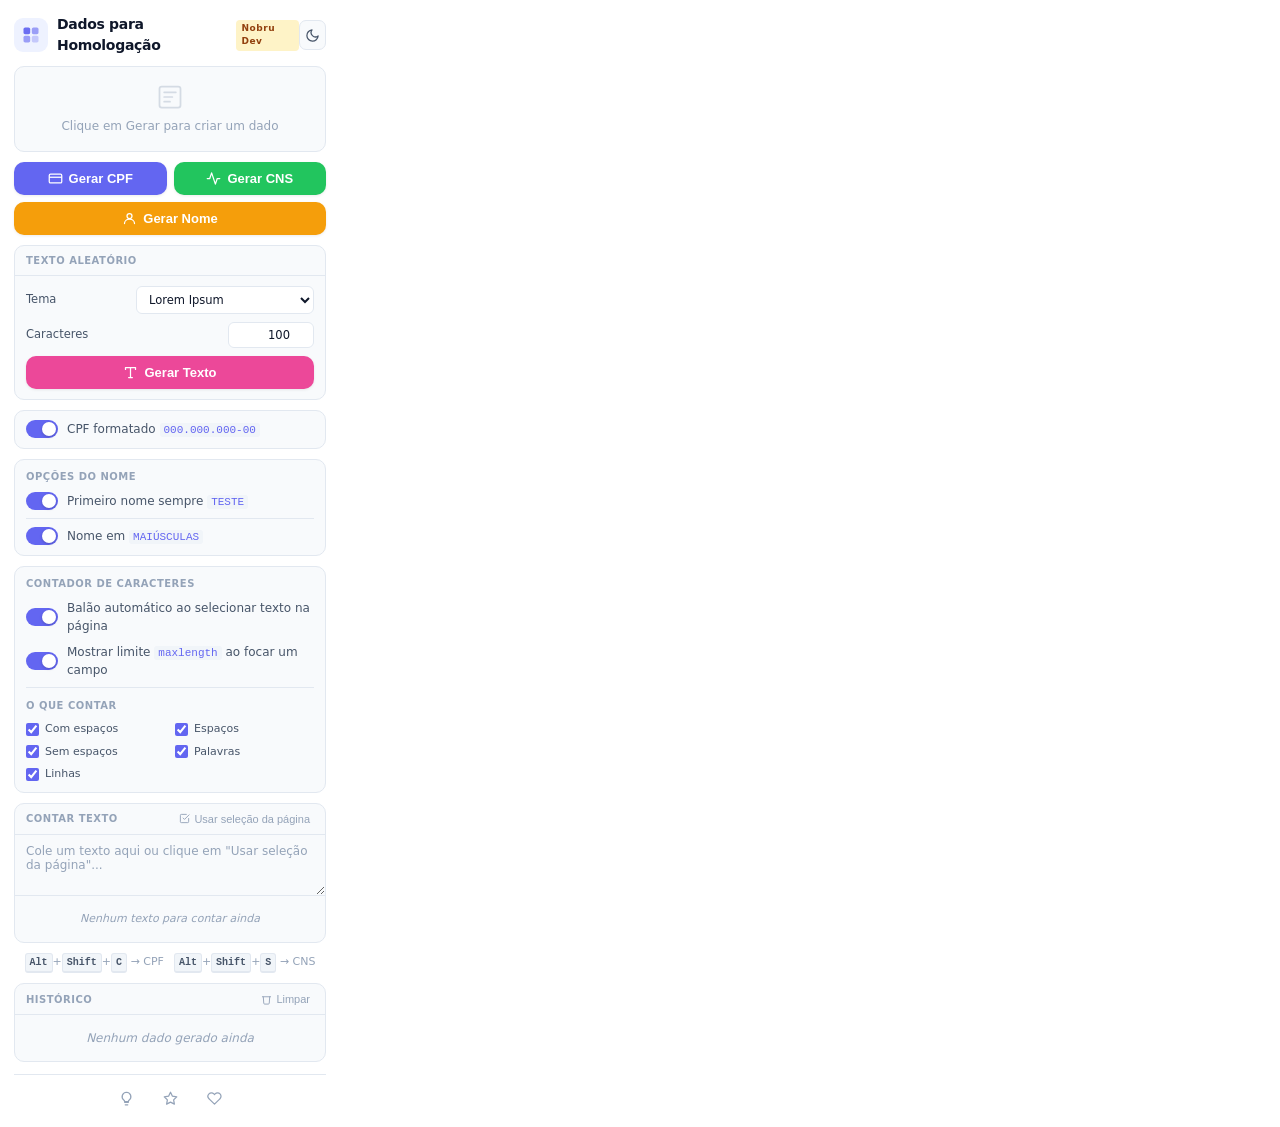
==== extensao/popup.html @ 06ca238c "atualizando pastas" ====
<!DOCTYPE html>
<html lang="pt-BR">
<head>
  <meta charset="UTF-8" />
  <meta name="viewport" content="width=device-width, initial-scale=1.0" />
  <title>Gerador de Dados de Teste</title>
  <link rel="stylesheet" href="popup.css" />
</head>
<body>

  <div class="container">

    <!-- Header -->
    <header class="header">
      <div class="header-left">
        <div class="logo">
          <svg width="20" height="20" viewBox="0 0 24 24" fill="none">
            <path d="M9 3H5C3.9 3 3 3.9 3 5V9C3 10.1 3.9 11 5 11H9C10.1 11 11 10.1 11 9V5C11 3.9 10.1 3 9 3Z" fill="currentColor" opacity="0.95"/>
            <path d="M19 3H15C13.9 3 13 3.9 13 5V9C13 10.1 13.9 11 15 11H19C20.1 11 21 10.1 21 9V5C21 3.9 20.1 3 19 3Z" fill="currentColor" opacity="0.6"/>
            <path d="M9 13H5C3.9 13 3 13.9 3 15V19C3 20.1 3.9 21 5 21H9C10.1 21 11 20.1 11 19V15C11 13.9 10.1 13 9 13Z" fill="currentColor" opacity="0.6"/>
            <path d="M19 13H15C13.9 13 13 13.9 13 15V19C13 20.1 13.9 21 15 21H19C20.1 21 21 20.1 21 19V15C21 13.9 20.1 13 19 13Z" fill="currentColor" opacity="0.3"/>
          </svg>
        </div>
        <div class="header-text">
          <h1 class="title">Dados para Homologação</h1>
          <span class="badge">Nobru Dev</span>
        </div>
      </div>
      <button class="btn-icon" id="btn-tema" title="Alternar tema" aria-label="Alternar tema">
        <svg id="icon-lua" width="15" height="15" viewBox="0 0 24 24" fill="none">
          <path d="M21 12.79A9 9 0 1111.21 3 7 7 0 0021 12.79z" stroke="currentColor" stroke-width="2" stroke-linecap="round" stroke-linejoin="round"/>
        </svg>
        <svg id="icon-sol" width="15" height="15" viewBox="0 0 24 24" fill="none" style="display:none">
          <circle cx="12" cy="12" r="5" stroke="currentColor" stroke-width="2"/>
          <line x1="12" y1="1" x2="12" y2="3" stroke="currentColor" stroke-width="2" stroke-linecap="round"/>
          <line x1="12" y1="21" x2="12" y2="23" stroke="currentColor" stroke-width="2" stroke-linecap="round"/>
          <line x1="4.22" y1="4.22" x2="5.64" y2="5.64" stroke="currentColor" stroke-width="2" stroke-linecap="round"/>
          <line x1="18.36" y1="18.36" x2="19.78" y2="19.78" stroke="currentColor" stroke-width="2" stroke-linecap="round"/>
          <line x1="1" y1="12" x2="3" y2="12" stroke="currentColor" stroke-width="2" stroke-linecap="round"/>
          <line x1="21" y1="12" x2="23" y2="12" stroke="currentColor" stroke-width="2" stroke-linecap="round"/>
          <line x1="4.22" y1="19.78" x2="5.64" y2="18.36" stroke="currentColor" stroke-width="2" stroke-linecap="round"/>
          <line x1="18.36" y1="5.64" x2="19.78" y2="4.22" stroke="currentColor" stroke-width="2" stroke-linecap="round"/>
        </svg>
      </button>
    </header>

    <!-- Área de resultado -->
    <section class="result-area" id="result-area">
      <div class="result-placeholder" id="result-placeholder">
        <svg width="28" height="28" viewBox="0 0 24 24" fill="none" opacity="0.35">
          <rect x="3" y="3" width="18" height="18" rx="2" stroke="currentColor" stroke-width="1.5"/>
          <path d="M7 8h10M7 12h7M7 16h5" stroke="currentColor" stroke-width="1.5" stroke-linecap="round"/>
        </svg>
        <span>Clique em Gerar para criar um dado</span>
      </div>
      <div class="result-content" id="result-content" style="display:none">
        <span class="result-chip" id="result-tipo">CPF</span>
        <div class="result-valor" id="result-valor" title="Clique para copiar">—</div>
        <div class="result-btns">
          <button class="btn-sm" id="btn-copiar">
            <svg width="13" height="13" viewBox="0 0 24 24" fill="none">
              <rect x="9" y="9" width="13" height="13" rx="2" stroke="currentColor" stroke-width="2"/>
              <path d="M5 15H4a2 2 0 01-2-2V4a2 2 0 012-2h9a2 2 0 012 2v1" stroke="currentColor" stroke-width="2"/>
            </svg>
            Copiar
          </button>
          <button class="btn-sm" id="btn-preencher">
            <svg width="13" height="13" viewBox="0 0 24 24" fill="none">
              <path d="M11 4H4a2 2 0 00-2 2v14a2 2 0 002 2h14a2 2 0 002-2v-7" stroke="currentColor" stroke-width="2" stroke-linecap="round"/>
              <path d="M18.5 2.5a2.121 2.121 0 013 3L12 15l-4 1 1-4 9.5-9.5z" stroke="currentColor" stroke-width="2" stroke-linecap="round"/>
            </svg>
            Preencher campo
          </button>
        </div>
      </div>
    </section>

    <!-- Botões geradores -->
    <div class="gen-grid">
      <button class="btn-gen btn-cpf" id="btn-gerar-cpf">
        <svg width="15" height="15" viewBox="0 0 24 24" fill="none">
          <rect x="2" y="5" width="20" height="14" rx="2" stroke="currentColor" stroke-width="2"/>
          <path d="M2 10h20" stroke="currentColor" stroke-width="2"/>
        </svg>
        Gerar CPF
      </button>
      <button class="btn-gen btn-cns" id="btn-gerar-cns">
        <svg width="15" height="15" viewBox="0 0 24 24" fill="none">
          <path d="M22 12h-4l-3 9L9 3l-3 9H2" stroke="currentColor" stroke-width="2" stroke-linecap="round" stroke-linejoin="round"/>
        </svg>
        Gerar CNS
      </button>
      <button class="btn-gen btn-nome" id="btn-gerar-nome">
        <svg width="15" height="15" viewBox="0 0 24 24" fill="none">
          <circle cx="12" cy="8" r="4" stroke="currentColor" stroke-width="2"/>
          <path d="M4 20c0-4 3.6-7 8-7s8 3 8 7" stroke="currentColor" stroke-width="2" stroke-linecap="round"/>
        </svg>
        Gerar Nome
      </button>
    </div>

    <!-- Gerador de Texto Aleatório -->
    <div class="contagem-box">
      <div class="contagem-head">
        <span class="hist-title">Texto Aleatório</span>
      </div>
      <div class="texto-gerador-body">
        <div class="texto-gerador-row">
          <label class="texto-gerador-label" for="sel-texto-tema">Tema</label>
          <select id="sel-texto-tema" class="texto-gerador-select">
            <option value="lorem">Lorem Ipsum</option>
            <option value="comentario">Comentário de usuário</option>
            <option value="produto">Descrição de produto</option>
            <option value="corporativo">Texto corporativo</option>
            <option value="juridico">Texto jurídico/formal</option>
          </select>
        </div>
        <div class="texto-gerador-row">
          <label class="texto-gerador-label" for="input-texto-tamanho">Caracteres</label>
          <input type="number" id="input-texto-tamanho" class="texto-gerador-input" min="1" max="20000" value="100" />
        </div>
        <button class="btn-gen btn-texto" id="btn-gerar-texto">
          <svg width="15" height="15" viewBox="0 0 24 24" fill="none">
            <path d="M4 7V4h16v3" stroke="currentColor" stroke-width="2" stroke-linecap="round" stroke-linejoin="round"/>
            <path d="M9 20h6M12 4v16" stroke="currentColor" stroke-width="2" stroke-linecap="round" stroke-linejoin="round"/>
          </svg>
          Gerar Texto
        </button>
      </div>
    </div>

    <!-- Config: formato CPF -->
    <div class="config-row">
      <label class="toggle-wrap">
        <input type="checkbox" id="chk-formato" checked />
        <span class="track"><span class="thumb"></span></span>
        <span class="toggle-label-text">CPF formatado <code>000.000.000-00</code></span>
      </label>
    </div>

    <!-- Config: Nome -->
    <div class="config-row config-nome-box">
      <span class="config-nome-title">Opções do Nome</span>
      <label class="toggle-wrap">
        <input type="checkbox" id="chk-nome-prefixo" checked />
        <span class="track"><span class="thumb"></span></span>
        <span class="toggle-label-text">Primeiro nome sempre <code>TESTE</code></span>
      </label>
      <div class="config-nome-sep"></div>
      <label class="toggle-wrap">
        <input type="checkbox" id="chk-nome-maiusculo" checked />
        <span class="track"><span class="thumb"></span></span>
        <span class="toggle-label-text">Nome em <code>MAIÚSCULAS</code></span>
      </label>
    </div>

    <!-- Config: Contador de Caracteres -->
    <div class="config-row config-nome-box">
      <span class="config-nome-title">Contador de Caracteres</span>
      <label class="toggle-wrap">
        <input type="checkbox" id="chk-contagem-auto" checked />
        <span class="track"><span class="thumb"></span></span>
        <span class="toggle-label-text">Balão automático ao selecionar texto na página</span>
      </label>

      <label class="toggle-wrap">
        <input type="checkbox" id="chk-limite-campo" checked />
        <span class="track"><span class="thumb"></span></span>
        <span class="toggle-label-text">Mostrar limite <code>maxlength</code> ao focar um campo</span>
      </label>

      <div class="config-nome-sep"></div>

      <span class="config-nome-title" style="margin-top:2px">O que contar</span>
      <div class="metricas-grid">
        <label class="chk-metrica"><input type="checkbox" id="chk-m-comEspaco" checked /> Com espaços</label>
        <label class="chk-metrica"><input type="checkbox" id="chk-m-espacos" checked /> Espaços</label>
        <label class="chk-metrica"><input type="checkbox" id="chk-m-semEspaco" checked /> Sem espaços</label>
        <label class="chk-metrica"><input type="checkbox" id="chk-m-palavras" checked /> Palavras</label>
        <label class="chk-metrica"><input type="checkbox" id="chk-m-linhas" checked /> Linhas</label>
      </div>
    </div>

    <!-- Contar texto manualmente / via seleção da página -->
    <div class="contagem-box">
      <div class="contagem-head">
        <span class="hist-title">Contar texto</span>
        <button class="btn-clear" id="btn-usar-selecao">
          <svg width="11" height="11" viewBox="0 0 24 24" fill="none">
            <path d="M9 11l3 3L22 4" stroke="currentColor" stroke-width="2" stroke-linecap="round" stroke-linejoin="round"/>
            <path d="M21 12v7a2 2 0 01-2 2H5a2 2 0 01-2-2V5a2 2 0 012-2h11" stroke="currentColor" stroke-width="2" stroke-linecap="round" stroke-linejoin="round"/>
          </svg>
          Usar seleção da página
        </button>
      </div>
      <textarea id="contagem-input" class="contagem-textarea" rows="3" placeholder="Cole um texto aqui ou clique em &quot;Usar seleção da página&quot;..."></textarea>
      <div class="contagem-resultado" id="contagem-resultado">
        <span class="contagem-vazio">Nenhum texto para contar ainda</span>
      </div>
    </div>

    <!-- Atalhos -->
    <div class="atalhos">
      <span><kbd>Alt</kbd>+<kbd>Shift</kbd>+<kbd>C</kbd> → CPF</span>
      <span><kbd>Alt</kbd>+<kbd>Shift</kbd>+<kbd>S</kbd> → CNS</span>
    </div>

    <!-- Histórico -->
    <div class="hist-box">
      <div class="hist-head">
        <span class="hist-title">Histórico</span>
        <button class="btn-clear" id="btn-limpar">
          <svg width="11" height="11" viewBox="0 0 24 24" fill="none">
            <polyline points="3 6 5 6 21 6" stroke="currentColor" stroke-width="2" stroke-linecap="round"/>
            <path d="M19 6l-1 14a2 2 0 01-2 2H8a2 2 0 01-2-2L5 6" stroke="currentColor" stroke-width="2" stroke-linecap="round"/>
          </svg>
          Limpar
        </button>
      </div>
      <ul class="hist-list" id="hist-list">
        <li class="hist-empty" id="hist-empty">Nenhum dado gerado ainda</li>
      </ul>
    </div>

    <!-- Rodapé -->
    <footer class="rodape">
      <a
        href="mailto:SEU_EMAIL_AQUI@exemplo.com?subject=Sugest%C3%A3o%20-%20Gerador%20de%20Dados%20de%20Teste"
        target="_blank"
        rel="noopener noreferrer"
        class="rodape-link"
        id="link-sugestao"
        title="Enviar sugestão"
      >
        <svg width="15" height="15" viewBox="0 0 24 24" fill="none">
          <path d="M9 18h6M10 22h4M12 2a7 7 0 00-4 12.7c.6.5 1 1.3 1 2.1v.2h6v-.2c0-.8.4-1.6 1-2.1A7 7 0 0012 2z" stroke="currentColor" stroke-width="2" stroke-linecap="round" stroke-linejoin="round"/>
        </svg>
      </a>

      <a
        href="https://chrome.google.com/webstore/detail/SEU_ID_DA_EXTENSAO_AQUI"
        target="_blank"
        rel="noopener noreferrer"
        class="rodape-link"
        id="link-avaliar"
        title="Avaliar a extensão"
      >
        <svg width="15" height="15" viewBox="0 0 24 24" fill="none">
          <path d="M12 2l3.1 6.3 6.9 1-5 4.9 1.2 6.8L12 17.8l-6.2 3.2L7 14.2l-5-4.9 6.9-1z" stroke="currentColor" stroke-width="2" stroke-linecap="round" stroke-linejoin="round"/>
        </svg>
      </a>

      <button
        type="button"
        class="rodape-link rodape-link-doar"
        id="btn-doar"
        title="Apoiar via Pix"
      >
        <svg width="15" height="15" viewBox="0 0 24 24" fill="none">
          <path d="M20.8 4.6a5.5 5.5 0 00-7.8 0L12 5.6l-1-1a5.5 5.5 0 00-7.8 7.8l1 1L12 21l7.8-7.6 1-1a5.5 5.5 0 000-7.8z" stroke="currentColor" stroke-width="2" stroke-linecap="round" stroke-linejoin="round"/>
        </svg>
      </button>
    </footer>

    <!-- Modal de doação via Pix -->
    <div class="pix-overlay" id="pix-overlay" hidden>
      <div class="pix-modal">
        <button type="button" class="pix-fechar" id="pix-fechar" aria-label="Fechar">×</button>

        <h3 class="pix-titulo">Apoie o projeto via Pix</h3>
        <p class="pix-subtitulo">Escaneie o QR Code ou copie a chave abaixo</p>

        <div class="pix-qrcode-wrap">
          <img src="icons/qrcode-pix.png" alt="QR Code Pix" class="pix-qrcode-img" id="pix-qrcode-img" />
          <div class="pix-qrcode-placeholder" id="pix-qrcode-placeholder">
            Adicione o arquivo<br /><code>icons/qrcode-pix.png</code>
          </div>
        </div>

        <div class="pix-chave-row">
          <code class="pix-chave-texto" id="pix-chave-texto">SUA_CHAVE_PIX_AQUI</code>
          <button type="button" class="btn-copiar-pix" id="btn-copiar-pix">Copiar</button>
        </div>
      </div>
    </div>

  </div>

  <script src="utils/contagem.js"></script>
  <script src="popup.js"></script>
</body>
</html>
---- extensao/popup.css ----
/* popup.css — Tema claro/escuro, design moderno */

*, *::before, *::after { box-sizing: border-box; margin: 0; padding: 0; }

:root {
  --bg:        #ffffff;
  --bg2:       #f8fafc;
  --bg3:       #f1f5f9;
  --card:      #ffffff;
  --txt:       #0f172a;
  --txt2:      #475569;
  --muted:     #94a3b8;
  --border:    #e2e8f0;
  --accent:    #6366f1;
  --accent-h:  #4f46e5;
  --accent-bg: #eef2ff;
  --green:     #22c55e;
  --green-h:   #16a34a;
  --green-bg:  #f0fdf4;
  --amber:     #f59e0b;
  --amber-h:   #d97706;
  --amber-bg:  #fffbeb;
  --rose:      #ec4899;
  --rose-h:    #db2777;
  --rose-bg:   #fdf2f8;
  --badge-bg:  #fef3c7;
  --badge-txt: #92400e;
  --radius:    10px;
  --t:         0.18s ease;
}

[data-tema="escuro"] {
  --bg:        #0f172a;
  --bg2:       #1e293b;
  --bg3:       #263044;
  --card:      #1e293b;
  --txt:       #f1f5f9;
  --txt2:      #94a3b8;
  --muted:     #475569;
  --border:    #334155;
  --accent:    #818cf8;
  --accent-h:  #6366f1;
  --accent-bg: #1e1b4b;
  --green:     #4ade80;
  --green-h:   #22c55e;
  --green-bg:  #052e16;
  --amber:     #fbbf24;
  --amber-h:   #f59e0b;
  --amber-bg:  #451a03;
  --rose:      #f472b6;
  --rose-h:    #ec4899;
  --rose-bg:   #500724;
  --badge-bg:  #451a03;
  --badge-txt: #fbbf24;
}

html, body {
  width: 340px;
  background: var(--bg);
  color: var(--txt);
  font-family: 'Segoe UI', system-ui, -apple-system, sans-serif;
  font-size: 13px;
  line-height: 1.5;
  transition: background var(--t), color var(--t);
}

.container {
  padding: 14px;
  display: flex;
  flex-direction: column;
  gap: 10px;
}

/* Header */
.header {
  display: flex;
  align-items: center;
  justify-content: space-between;
}
.header-left { display: flex; align-items: center; gap: 9px; }
.logo {
  width: 34px; height: 34px;
  background: var(--accent-bg);
  color: var(--accent);
  border-radius: 9px;
  display: flex; align-items: center; justify-content: center;
  flex-shrink: 0;
}
.header-text { display: flex; align-items: center; gap: 7px; }
.title { font-size: 14px; font-weight: 700; letter-spacing: -0.3px; }
.badge {
  font-size: 9px; font-weight: 700; letter-spacing: 0.5px;
  padding: 2px 6px;
  background: var(--badge-bg); color: var(--badge-txt);
  border-radius: 4px;
}
.btn-icon {
  width: 30px; height: 30px;
  border: 1px solid var(--border);
  border-radius: 7px;
  background: var(--bg2);
  color: var(--txt2);
  cursor: pointer;
  display: flex; align-items: center; justify-content: center;
  transition: all var(--t);
}
.btn-icon:hover { background: var(--bg3); color: var(--txt); }

/* Result area */
.result-area {
  background: var(--bg2);
  border: 1px solid var(--border);
  border-radius: var(--radius);
  padding: 13px;
  min-height: 86px;
  display: flex; align-items: center; justify-content: center;
  transition: all var(--t);
}
.result-area.ativo {
  background: var(--accent-bg);
  border-color: var(--accent);
}
.result-placeholder {
  display: flex; flex-direction: column; align-items: center; gap: 6px;
  color: var(--muted); font-size: 12px; text-align: center;
}
.result-content {
  width: 100%; display: flex; flex-direction: column; align-items: center; gap: 7px;
}
.result-chip {
  font-size: 9px; font-weight: 700; letter-spacing: 1px;
  text-transform: uppercase; color: var(--accent);
  background: var(--accent-bg);
  padding: 2px 7px; border-radius: 4px;
  border: 1px solid var(--accent); opacity: 0.85;
}
.result-valor {
  font-size: 19px; font-weight: 700;
  font-family: 'Courier New', Courier, monospace;
  letter-spacing: 1.5px;
  color: var(--txt);
  cursor: pointer;
  transition: color var(--t);
  text-align: center;
  word-break: break-all;
}
.result-valor:hover { color: var(--accent); }
.result-btns { display: flex; gap: 6px; }

/* Botões pequenos */
.btn-sm {
  display: flex; align-items: center; gap: 5px;
  padding: 5px 10px;
  border-radius: 6px;
  border: 1px solid var(--border);
  background: var(--card);
  color: var(--txt2);
  font-size: 11px; font-weight: 500;
  cursor: pointer;
  transition: all var(--t);
}
.btn-sm:hover { background: var(--accent); color: #fff; border-color: var(--accent); }
.btn-sm.ok { background: var(--green); color: #fff; border-color: var(--green); }

/* Botões geradores */
.gen-grid { display: grid; grid-template-columns: 1fr 1fr; gap: 7px; }
.btn-gen {
  display: flex; align-items: center; justify-content: center; gap: 6px;
  padding: 9px;
  border-radius: var(--radius);
  border: none;
  font-size: 13px; font-weight: 600;
  cursor: pointer;
  transition: all var(--t);
  box-shadow: 0 1px 3px rgba(0,0,0,0.08);
}
.btn-cpf { background: var(--accent); color: #fff; }
.btn-cpf:hover { background: var(--accent-h); transform: translateY(-1px); box-shadow: 0 4px 12px rgba(99,102,241,0.35); }
.btn-cns { background: var(--green); color: #fff; }
.btn-cns:hover { background: var(--green-h); transform: translateY(-1px); box-shadow: 0 4px 12px rgba(34,197,94,0.35); }
.btn-nome { background: var(--amber); color: #fff; grid-column: 1 / -1; }
.btn-nome:hover { background: var(--amber-h); transform: translateY(-1px); box-shadow: 0 4px 12px rgba(245,158,11,0.35); }
.btn-gen:active { transform: translateY(0); }

/* Config toggle */
.config-row {
  background: var(--bg2);
  border: 1px solid var(--border);
  border-radius: var(--radius);
  padding: 9px 11px;
}
.config-nome-box { display: flex; flex-direction: column; gap: 8px; }
.config-nome-title {
  font-size: 10px; font-weight: 700;
  text-transform: uppercase; letter-spacing: 0.5px;
  color: var(--muted);
}
.config-nome-sep { height: 1px; background: var(--border); }

.toggle-wrap {
  display: flex; align-items: center; gap: 9px;
  cursor: pointer; user-select: none;
}
.toggle-wrap input { display: none; }
.track {
  width: 32px; height: 18px;
  background: var(--border);
  border-radius: 100px;
  position: relative;
  transition: background var(--t);
  flex-shrink: 0;
}
.toggle-wrap input:checked + .track { background: var(--accent); }
.thumb {
  position: absolute; top: 2px; left: 2px;
  width: 14px; height: 14px;
  background: #fff; border-radius: 50%;
  box-shadow: 0 1px 3px rgba(0,0,0,0.2);
  transition: transform var(--t);
}
.toggle-wrap input:checked + .track .thumb { transform: translateX(14px); }
.toggle-label-text { font-size: 12px; color: var(--txt2); }
.toggle-label-text code {
  font-family: 'Courier New', monospace; font-size: 11px;
  background: var(--bg3); padding: 1px 4px; border-radius: 3px; color: var(--accent);
}

/* Atalhos */
.atalhos {
  display: flex; gap: 10px; justify-content: center;
  font-size: 11px; color: var(--muted);
}
kbd {
  display: inline-flex; align-items: center;
  padding: 1px 4px;
  background: var(--bg3);
  border: 1px solid var(--border); border-bottom-width: 2px;
  border-radius: 3px;
  font-size: 10px; font-weight: 600; color: var(--txt2);
}

/* Histórico */
.hist-box {
  background: var(--bg2);
  border: 1px solid var(--border);
  border-radius: var(--radius);
  overflow: hidden;
}
.hist-head {
  display: flex; align-items: center; justify-content: space-between;
  padding: 7px 11px;
  border-bottom: 1px solid var(--border);
}
.hist-title {
  font-size: 10px; font-weight: 700;
  text-transform: uppercase; letter-spacing: 0.5px;
  color: var(--muted);
}
.btn-clear {
  display: flex; align-items: center; gap: 4px;
  background: none; border: none;
  color: var(--muted); font-size: 11px;
  cursor: pointer; padding: 2px 4px; border-radius: 4px;
  transition: all var(--t);
}
.btn-clear:hover { color: #ef4444; background: #fef2f2; }
.hist-list {
  list-style: none;
  max-height: 170px; overflow-y: auto;
  scrollbar-width: thin; scrollbar-color: var(--border) transparent;
}
.hist-list::-webkit-scrollbar { width: 4px; }
.hist-list::-webkit-scrollbar-thumb { background: var(--border); border-radius: 4px; }
.hist-empty {
  padding: 14px; text-align: center;
  color: var(--muted); font-size: 12px; font-style: italic;
}
.hist-item {
  display: flex; align-items: center; gap: 7px;
  padding: 6px 11px;
  border-bottom: 1px solid var(--border);
  cursor: pointer;
  transition: background var(--t);
}
.hist-item:last-child { border-bottom: none; }
.hist-item:hover { background: var(--bg3); }
.hist-chip {
  font-size: 9px; font-weight: 700; letter-spacing: 0.4px;
  padding: 2px 5px; border-radius: 3px; flex-shrink: 0;
  text-transform: uppercase;
}
.hist-chip.cpf  { background: var(--accent-bg); color: var(--accent); }
.hist-chip.cns  { background: var(--green-bg);  color: var(--green);  }
.hist-chip.nome { background: var(--amber-bg);  color: var(--amber);  }
.hist-chip.texto { background: var(--rose-bg);  color: var(--rose);  }
.hist-val {
  font-family: 'Courier New', monospace; font-size: 12px;
  color: var(--txt); flex: 1;
  overflow: hidden; text-overflow: ellipsis; white-space: nowrap;
}
.hist-hora { font-size: 10px; color: var(--muted); flex-shrink: 0; }

/* Animação de entrada */
@keyframes slideIn {
  from { opacity: 0; transform: translateY(-4px); }
  to   { opacity: 1; transform: translateY(0); }
}
.hist-item { animation: slideIn 0.15s ease; }

/* Foco acessível */
button:focus-visible, input:focus-visible {
  outline: 2px solid var(--accent); outline-offset: 2px;
}

/* ─── Contador de Caracteres ─────────────────────────────────────────── */

.metricas-grid {
  display: grid;
  grid-template-columns: 1fr 1fr;
  gap: 6px 10px;
}
.chk-metrica {
  display: flex; align-items: center; gap: 6px;
  font-size: 11px; color: var(--txt2);
  cursor: pointer; user-select: none;
}
.chk-metrica input {
  accent-color: var(--accent);
  width: 13px; height: 13px;
  cursor: pointer;
}

.contagem-box {
  background: var(--bg2);
  border: 1px solid var(--border);
  border-radius: var(--radius);
  overflow: hidden;
}
.contagem-head {
  display: flex; align-items: center; justify-content: space-between;
  padding: 7px 11px;
  border-bottom: 1px solid var(--border);
}
.contagem-textarea {
  display: block;
  width: 100%;
  resize: vertical;
  min-height: 54px;
  padding: 9px 11px;
  border: none;
  border-bottom: 1px solid var(--border);
  background: transparent;
  color: var(--txt);
  font-family: 'Segoe UI', system-ui, sans-serif;
  font-size: 12px;
  outline: none;
}
.contagem-textarea::placeholder { color: var(--muted); }
.contagem-resultado {
  display: grid;
  grid-template-columns: 1fr 1fr;
  gap: 5px 8px;
  padding: 9px 11px;
}
.contagem-chip {
  display: flex; align-items: center; justify-content: space-between;
  gap: 6px;
  background: var(--card);
  border: 1px solid var(--border);
  border-radius: 6px;
  padding: 4px 8px;
  font-size: 10.5px;
  color: var(--txt2);
}
.contagem-chip strong { color: var(--accent); font-size: 12px; }
.contagem-vazio {
  grid-column: 1 / -1;
  text-align: center;
  color: var(--muted);
  font-size: 11px;
  font-style: italic;
  padding: 6px 0;
}

/* ─── Gerador de Texto Aleatório ─────────────────────────────────────── */

.texto-gerador-body {
  display: flex;
  flex-direction: column;
  gap: 8px;
  padding: 10px 11px;
}
.texto-gerador-row {
  display: flex;
  align-items: center;
  justify-content: space-between;
  gap: 10px;
}
.texto-gerador-label {
  font-size: 11.5px;
  color: var(--txt2);
  font-weight: 500;
}
.texto-gerador-select,
.texto-gerador-input {
  border: 1px solid var(--border);
  background: var(--card);
  color: var(--txt);
  border-radius: 6px;
  padding: 5px 8px;
  font-size: 11.5px;
  font-family: inherit;
  outline: none;
}
.texto-gerador-select { flex: 1; max-width: 178px; }
.texto-gerador-input { width: 86px; text-align: right; }
.texto-gerador-select:focus,
.texto-gerador-input:focus { border-color: var(--accent); }

.btn-texto { background: var(--rose); color: #fff; }
.btn-texto:hover { background: var(--rose-h); transform: translateY(-1px); box-shadow: 0 4px 12px rgba(236,72,153,0.35); }

/* ─── Rodapé ──────────────────────────────────────────────────────────── */

.rodape {
  display: flex;
  align-items: center;
  justify-content: center;
  gap: 16px;
  padding: 9px 0 1px;
  margin-top: 2px;
  border-top: 1px solid var(--border);
}
.rodape-link {
  position: relative;
  display: flex;
  align-items: center;
  justify-content: center;
  width: 28px;
  height: 28px;
  border-radius: 8px;
  border: none;
  background: transparent;
  cursor: pointer;
  color: var(--muted);
  text-decoration: none;
  font: inherit;
  transition: color .15s, background .15s, transform .15s;
}
.rodape-link:hover {
  color: var(--accent);
  background: var(--accent-bg);
  transform: translateY(-1px);
}
.rodape-link-doar:hover {
  color: var(--rose);
  background: var(--rose-bg);
}

/* ─── Modal de doação via Pix ─────────────────────────────────────────── */

.pix-overlay {
  position: fixed;
  inset: 0;
  background: rgba(15, 23, 42, 0.55);
  display: flex;
  align-items: center;
  justify-content: center;
  z-index: 50;
  padding: 16px;
}
.pix-overlay[hidden] { display: none; }

.pix-modal {
  position: relative;
  width: 100%;
  max-width: 280px;
  background: var(--bg);
  border: 1px solid var(--border);
  border-radius: 14px;
  padding: 18px 16px 16px;
  box-shadow: 0 16px 40px rgba(0,0,0,0.3);
  text-align: center;
}

.pix-fechar {
  position: absolute;
  top: 8px;
  right: 8px;
  width: 22px;
  height: 22px;
  border: none;
  background: transparent;
  color: var(--muted);
  font-size: 16px;
  line-height: 1;
  cursor: pointer;
  border-radius: 6px;
}
.pix-fechar:hover { color: var(--txt); background: var(--bg2); }

.pix-titulo {
  margin: 0 0 2px;
  font-size: 13.5px;
  font-weight: 700;
  color: var(--txt);
}
.pix-subtitulo {
  margin: 0 0 12px;
  font-size: 11px;
  color: var(--muted);
}

.pix-qrcode-wrap {
  width: 160px;
  height: 160px;
  margin: 0 auto 12px;
  border-radius: 10px;
  border: 1px solid var(--border);
  background: #fff;
  display: flex;
  align-items: center;
  justify-content: center;
  overflow: hidden;
}
.pix-qrcode-img {
  width: 100%;
  height: 100%;
  object-fit: contain;
  display: block;
}
.pix-qrcode-placeholder {
  display: none;
  font-size: 10px;
  color: var(--muted);
  line-height: 1.5;
  padding: 10px;
}
.pix-qrcode-placeholder code {
  display: inline-block;
  margin-top: 3px;
  background: var(--bg2);
  border-radius: 4px;
  padding: 1px 5px;
  font-size: 9.5px;
  color: var(--accent);
}

.pix-chave-row {
  display: flex;
  align-items: center;
  gap: 6px;
  background: var(--bg2);
  border: 1px solid var(--border);
  border-radius: 8px;
  padding: 6px 6px 6px 10px;
}
.pix-chave-texto {
  flex: 1;
  min-width: 0;
  font-size: 10.5px;
  color: var(--txt2);
  text-align: left;
  overflow: hidden;
  text-overflow: ellipsis;
  white-space: nowrap;
}
.btn-copiar-pix {
  flex-shrink: 0;
  border: none;
  background: var(--rose);
  color: #fff;
  font-size: 11px;
  font-weight: 600;
  padding: 6px 10px;
  border-radius: 6px;
  cursor: pointer;
  transition: background .15s;
}
.btn-copiar-pix:hover { background: var(--rose-h); }
.btn-copiar-pix.ok { background: var(--green); }
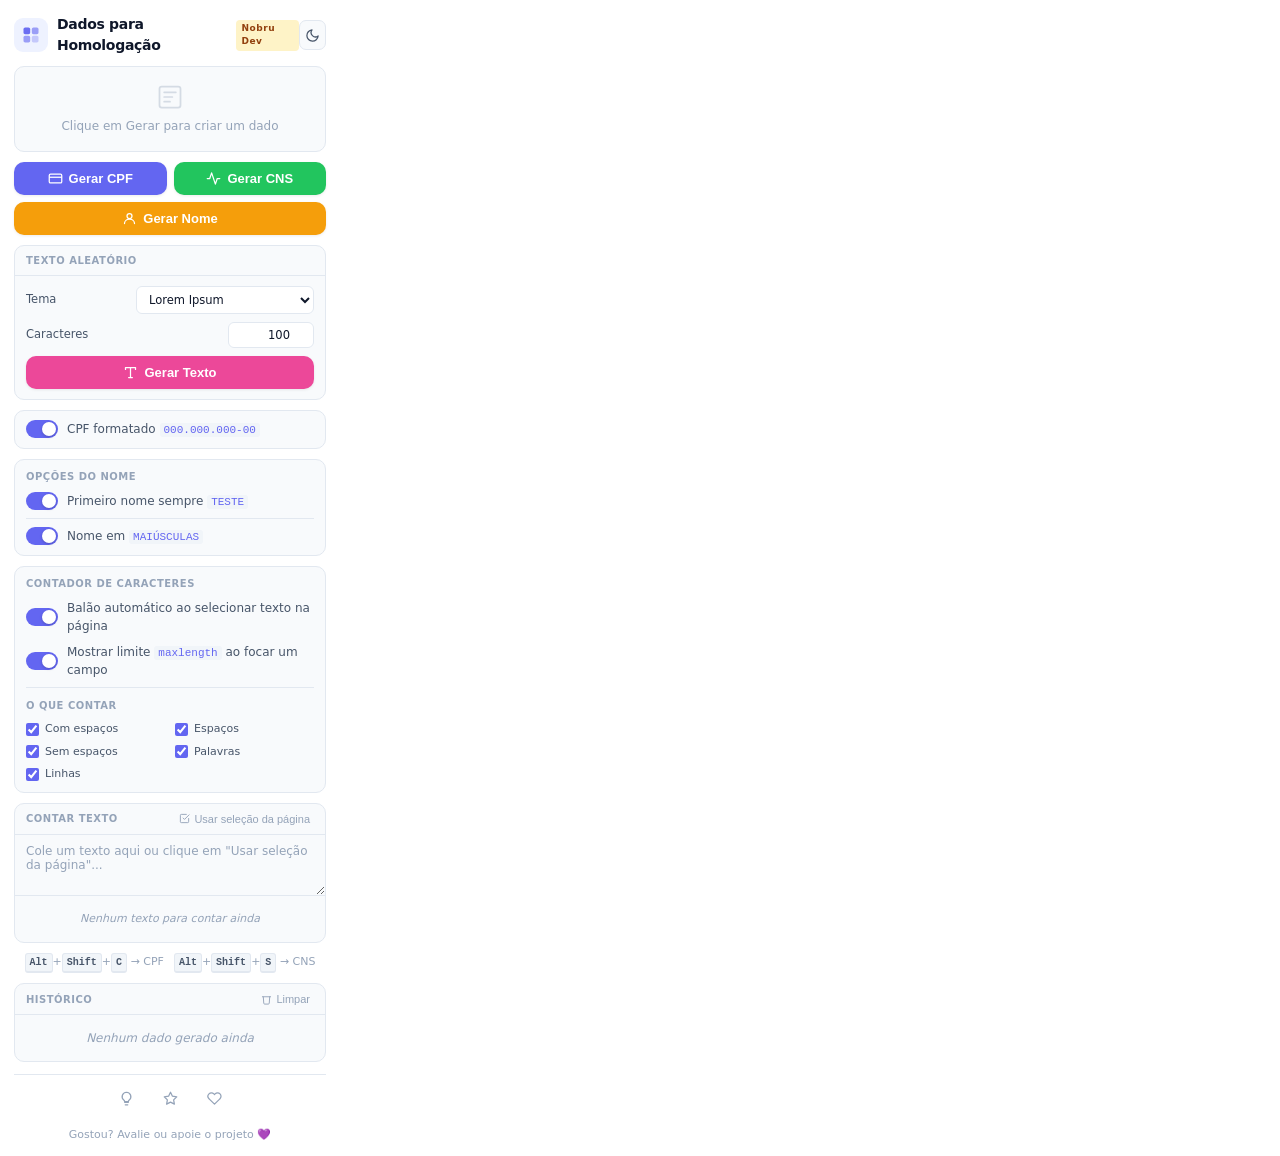
==== commit 4365bb00: "adicionando arquivos a extensão" ====
--- a/extensao/popup.html
+++ b/extensao/popup.html
@@ -255,12 +255,15 @@
         class="rodape-link rodape-link-doar"
         id="btn-doar"
         title="Apoiar via Pix"
+        
       >
         <svg width="15" height="15" viewBox="0 0 24 24" fill="none">
           <path d="M20.8 4.6a5.5 5.5 0 00-7.8 0L12 5.6l-1-1a5.5 5.5 0 00-7.8 7.8l1 1L12 21l7.8-7.6 1-1a5.5 5.5 0 000-7.8z" stroke="currentColor" stroke-width="2" stroke-linecap="round" stroke-linejoin="round"/>
         </svg>
       </button>
     </footer>
+
+    <p class="rodape-texto">Gostou? Avalie ou apoie o projeto 💜</p>
 
     <!-- Modal de doação via Pix -->
     <div class="pix-overlay" id="pix-overlay" hidden>
--- a/extensao/popup.css
+++ b/extensao/popup.css
@@ -431,6 +431,13 @@
   margin-top: 2px;
   border-top: 1px solid var(--border);
 }
+.rodape-texto {
+  margin: 4px 0 0;
+  text-align: center;
+  font-size: 11px;
+  line-height: 1.4;
+  color: var(--muted);
+}
 .rodape-link {
   position: relative;
   display: flex;
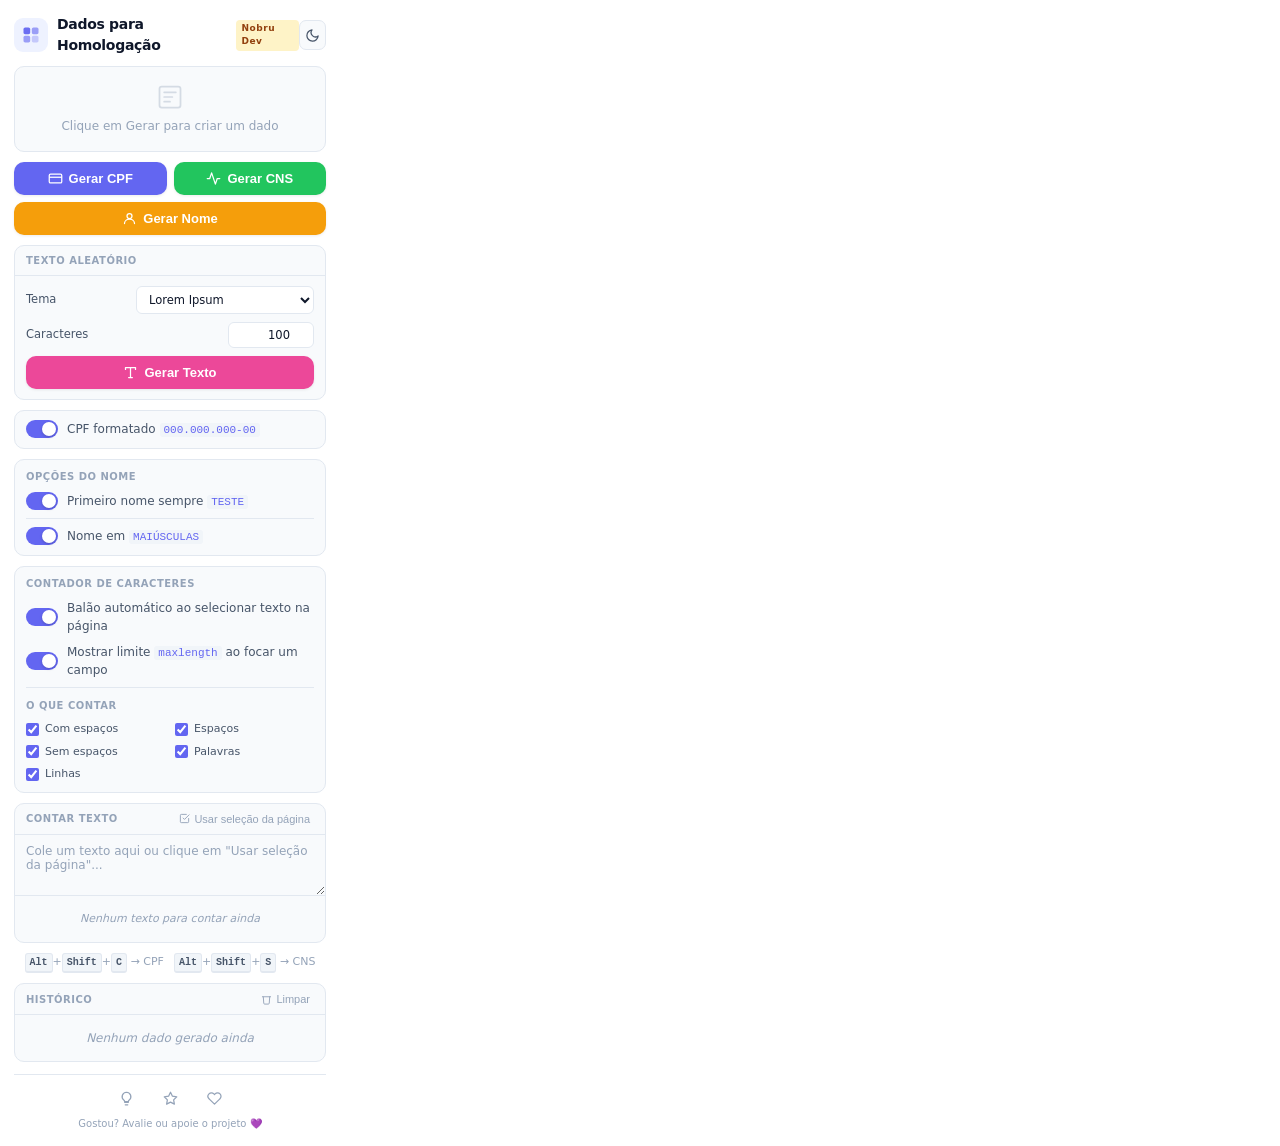
==== commit 720cef8e: "atualizando" ====
--- a/extensao/popup.html
+++ b/extensao/popup.html
@@ -224,46 +224,47 @@
 
     <!-- Rodapé -->
     <footer class="rodape">
-      <a
-        href="mailto:SEU_EMAIL_AQUI@exemplo.com?subject=Sugest%C3%A3o%20-%20Gerador%20de%20Dados%20de%20Teste"
-        target="_blank"
-        rel="noopener noreferrer"
-        class="rodape-link"
-        id="link-sugestao"
-        title="Enviar sugestão"
-      >
-        <svg width="15" height="15" viewBox="0 0 24 24" fill="none">
-          <path d="M9 18h6M10 22h4M12 2a7 7 0 00-4 12.7c.6.5 1 1.3 1 2.1v.2h6v-.2c0-.8.4-1.6 1-2.1A7 7 0 0012 2z" stroke="currentColor" stroke-width="2" stroke-linecap="round" stroke-linejoin="round"/>
-        </svg>
-      </a>
-
-      <a
-        href="https://chrome.google.com/webstore/detail/SEU_ID_DA_EXTENSAO_AQUI"
-        target="_blank"
-        rel="noopener noreferrer"
-        class="rodape-link"
-        id="link-avaliar"
-        title="Avaliar a extensão"
-      >
-        <svg width="15" height="15" viewBox="0 0 24 24" fill="none">
-          <path d="M12 2l3.1 6.3 6.9 1-5 4.9 1.2 6.8L12 17.8l-6.2 3.2L7 14.2l-5-4.9 6.9-1z" stroke="currentColor" stroke-width="2" stroke-linecap="round" stroke-linejoin="round"/>
-        </svg>
-      </a>
-
-      <button
-        type="button"
-        class="rodape-link rodape-link-doar"
-        id="btn-doar"
-        title="Apoiar via Pix"
-        
-      >
-        <svg width="15" height="15" viewBox="0 0 24 24" fill="none">
-          <path d="M20.8 4.6a5.5 5.5 0 00-7.8 0L12 5.6l-1-1a5.5 5.5 0 00-7.8 7.8l1 1L12 21l7.8-7.6 1-1a5.5 5.5 0 000-7.8z" stroke="currentColor" stroke-width="2" stroke-linecap="round" stroke-linejoin="round"/>
-        </svg>
-      </button>
+      <div class="rodape-icones">
+        <a
+          href="mailto:SEU_EMAIL_AQUI@exemplo.com?subject=Sugest%C3%A3o%20-%20Gerador%20de%20Dados%20de%20Teste"
+          target="_blank"
+          rel="noopener noreferrer"
+          class="rodape-link"
+          id="link-sugestao"
+          title="Enviar sugestão"
+        >
+          <svg width="15" height="15" viewBox="0 0 24 24" fill="none">
+            <path d="M9 18h6M10 22h4M12 2a7 7 0 00-4 12.7c.6.5 1 1.3 1 2.1v.2h6v-.2c0-.8.4-1.6 1-2.1A7 7 0 0012 2z" stroke="currentColor" stroke-width="2" stroke-linecap="round" stroke-linejoin="round"/>
+          </svg>
+        </a>
+
+        <a
+          href="https://chrome.google.com/webstore/detail/SEU_ID_DA_EXTENSAO_AQUI"
+          target="_blank"
+          rel="noopener noreferrer"
+          class="rodape-link"
+          id="link-avaliar"
+          title="Avaliar a extensão"
+        >
+          <svg width="15" height="15" viewBox="0 0 24 24" fill="none">
+            <path d="M12 2l3.1 6.3 6.9 1-5 4.9 1.2 6.8L12 17.8l-6.2 3.2L7 14.2l-5-4.9 6.9-1z" stroke="currentColor" stroke-width="2" stroke-linecap="round" stroke-linejoin="round"/>
+          </svg>
+        </a>
+
+        <button
+          type="button"
+          class="rodape-link rodape-link-doar"
+          id="btn-doar"
+          title="Apoiar via Pix"
+        >
+          <svg width="15" height="15" viewBox="0 0 24 24" fill="none">
+            <path d="M20.8 4.6a5.5 5.5 0 00-7.8 0L12 5.6l-1-1a5.5 5.5 0 00-7.8 7.8l1 1L12 21l7.8-7.6 1-1a5.5 5.5 0 000-7.8z" stroke="currentColor" stroke-width="2" stroke-linecap="round" stroke-linejoin="round"/>
+          </svg>
+        </button>
+      </div>
+
+      <p class="rodape-texto">Gostou? Avalie ou apoie o projeto 💜</p>
     </footer>
-
-    <p class="rodape-texto">Gostou? Avalie ou apoie o projeto 💜</p>
 
     <!-- Modal de doação via Pix -->
     <div class="pix-overlay" id="pix-overlay" hidden>
--- a/extensao/popup.css
+++ b/extensao/popup.css
@@ -424,19 +424,24 @@
 
 .rodape {
   display: flex;
-  align-items: center;
-  justify-content: center;
-  gap: 16px;
+  flex-direction: column;
+  align-items: center;
+  gap: 4px;
   padding: 9px 0 1px;
   margin-top: 2px;
   border-top: 1px solid var(--border);
 }
+.rodape-icones {
+  display: flex;
+  align-items: center;
+  justify-content: center;
+  gap: 16px;
+}
 .rodape-texto {
-  margin: 4px 0 0;
+  margin: 0;
+  font-size: 10px;
+  color: var(--muted);
   text-align: center;
-  font-size: 11px;
-  line-height: 1.4;
-  color: var(--muted);
 }
 .rodape-link {
   position: relative;
